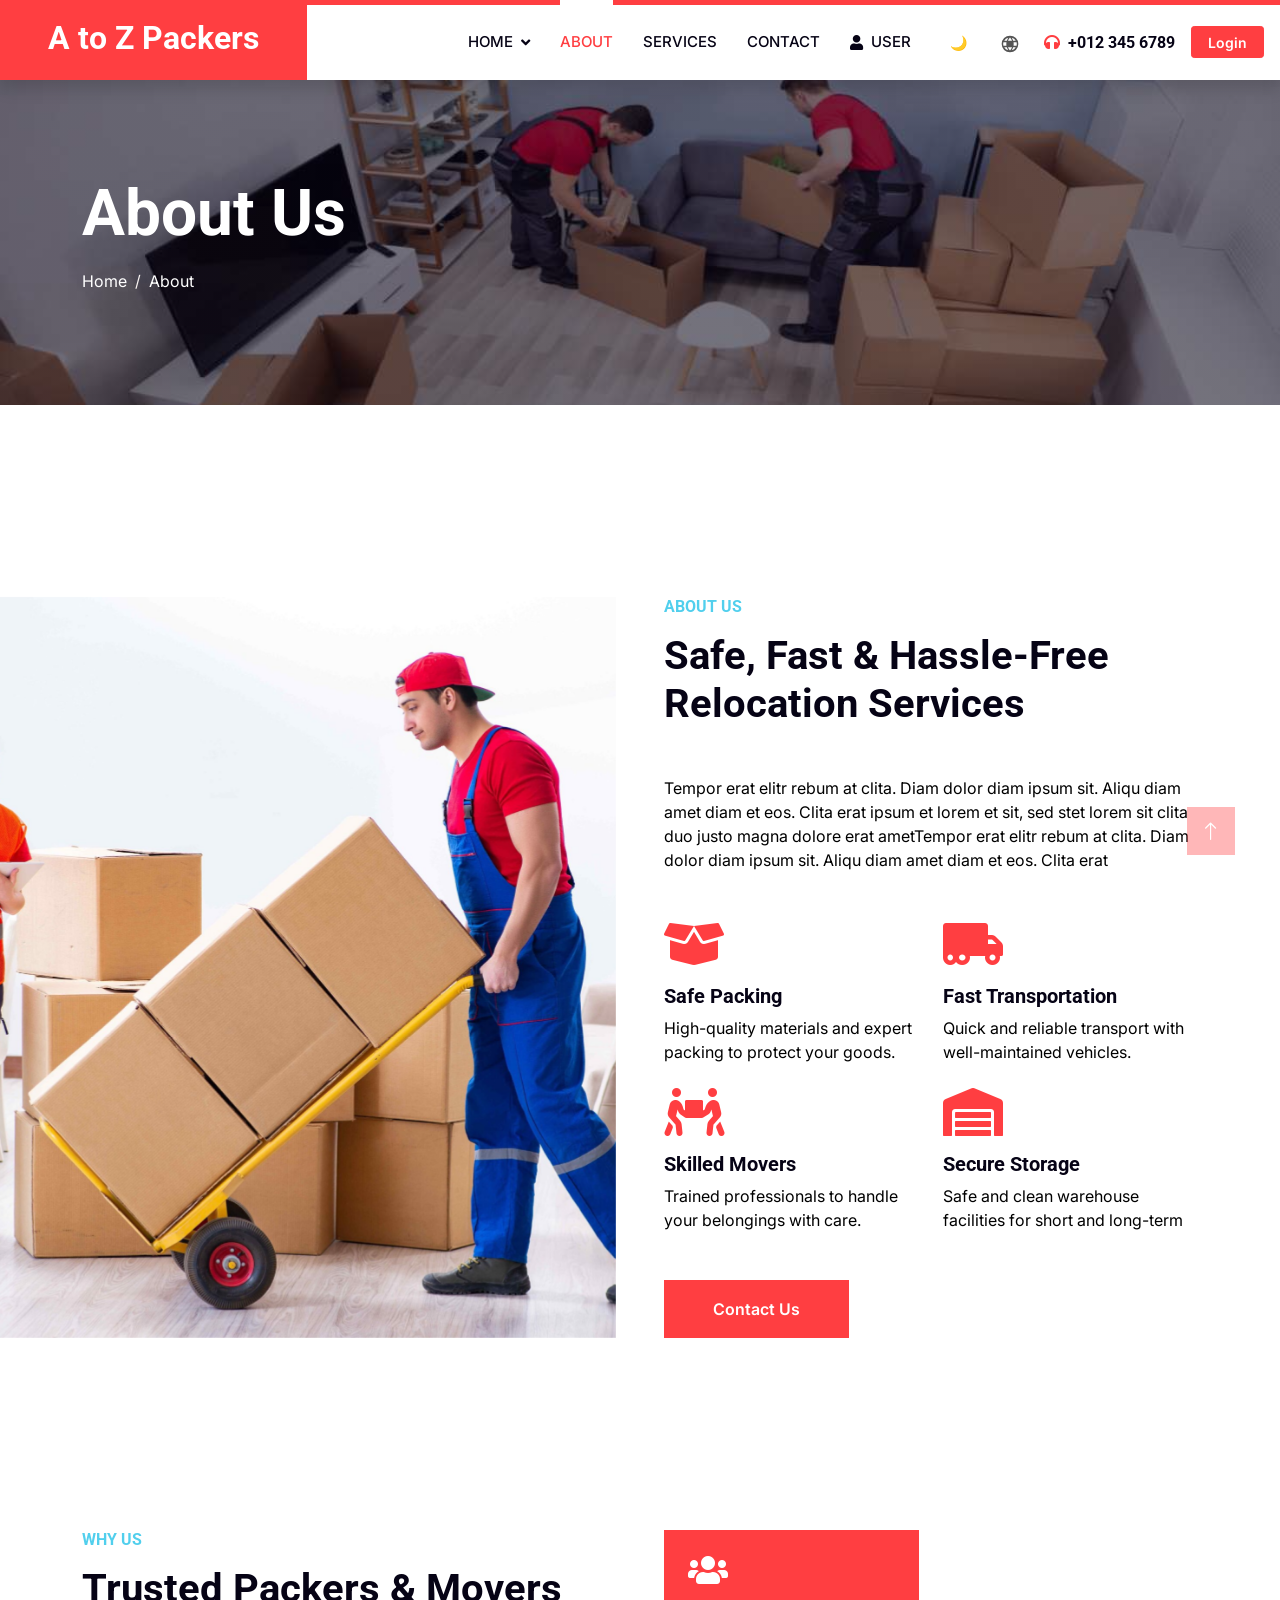
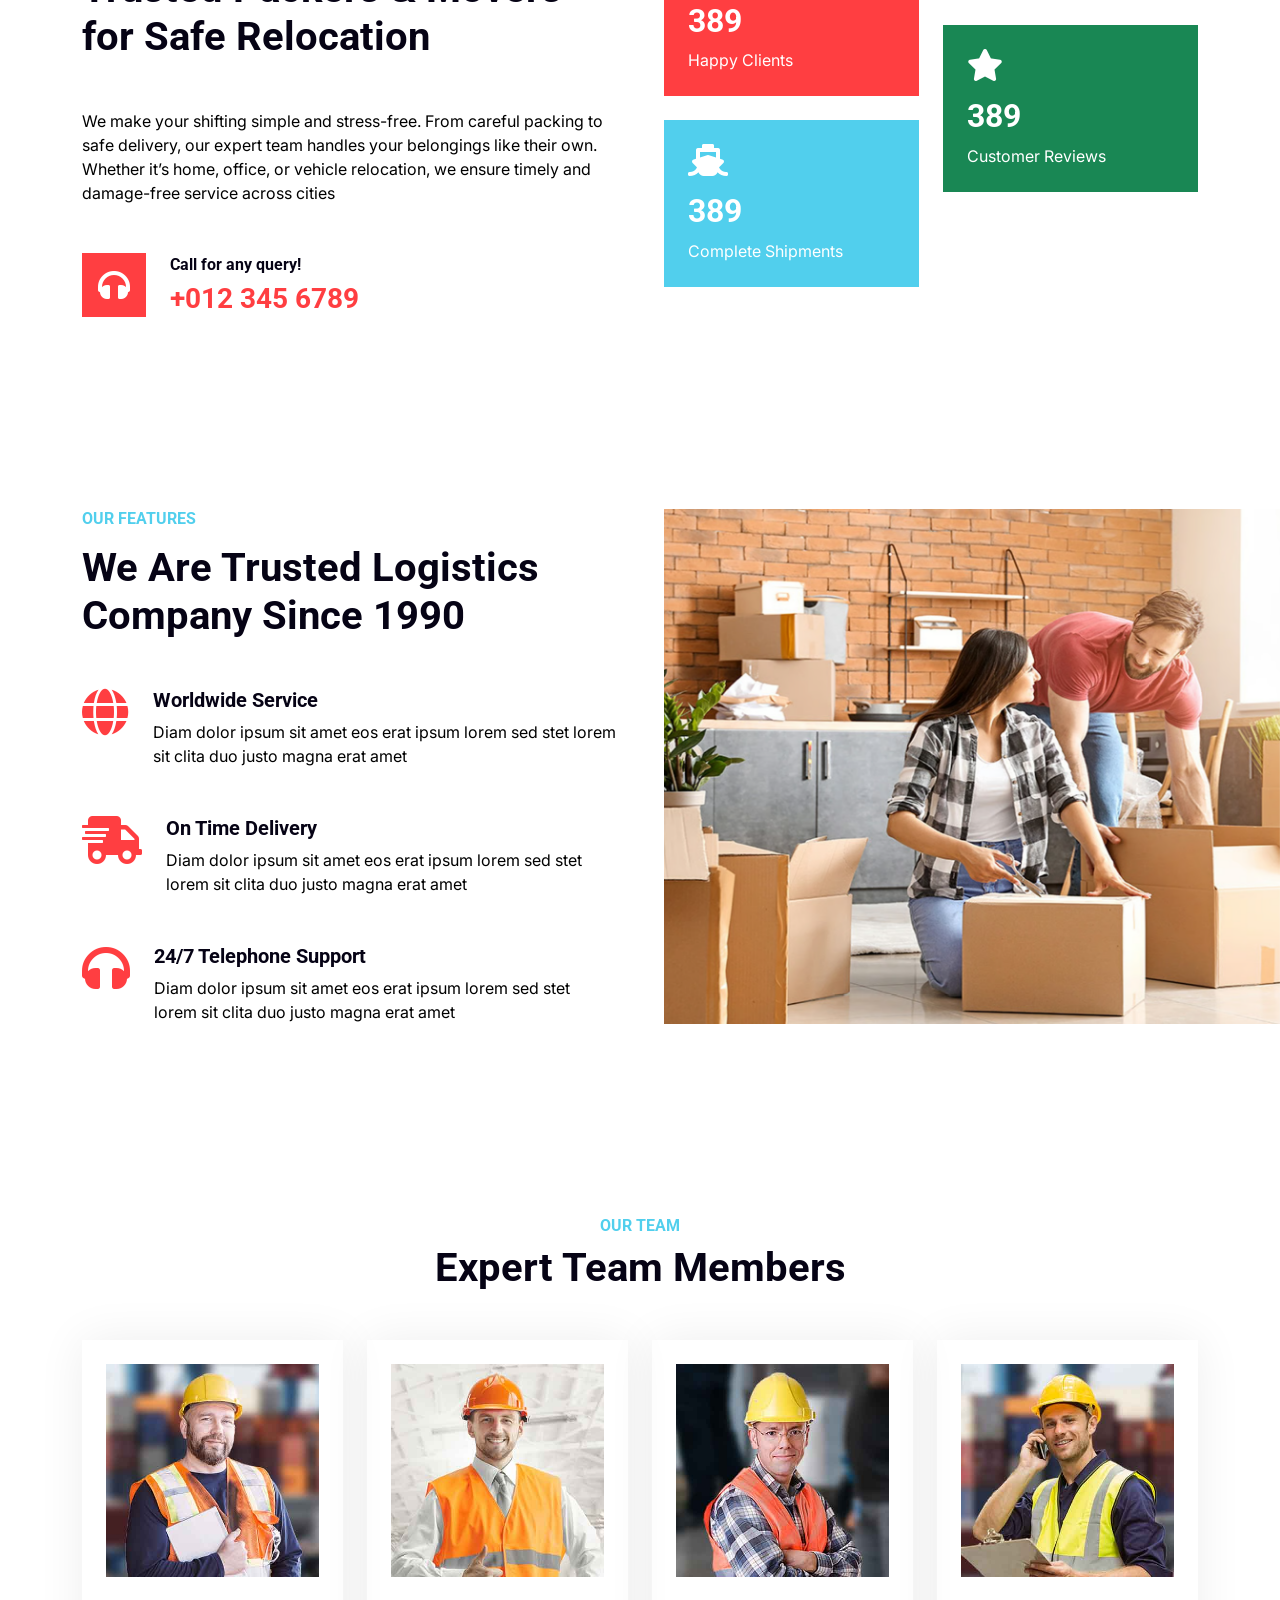
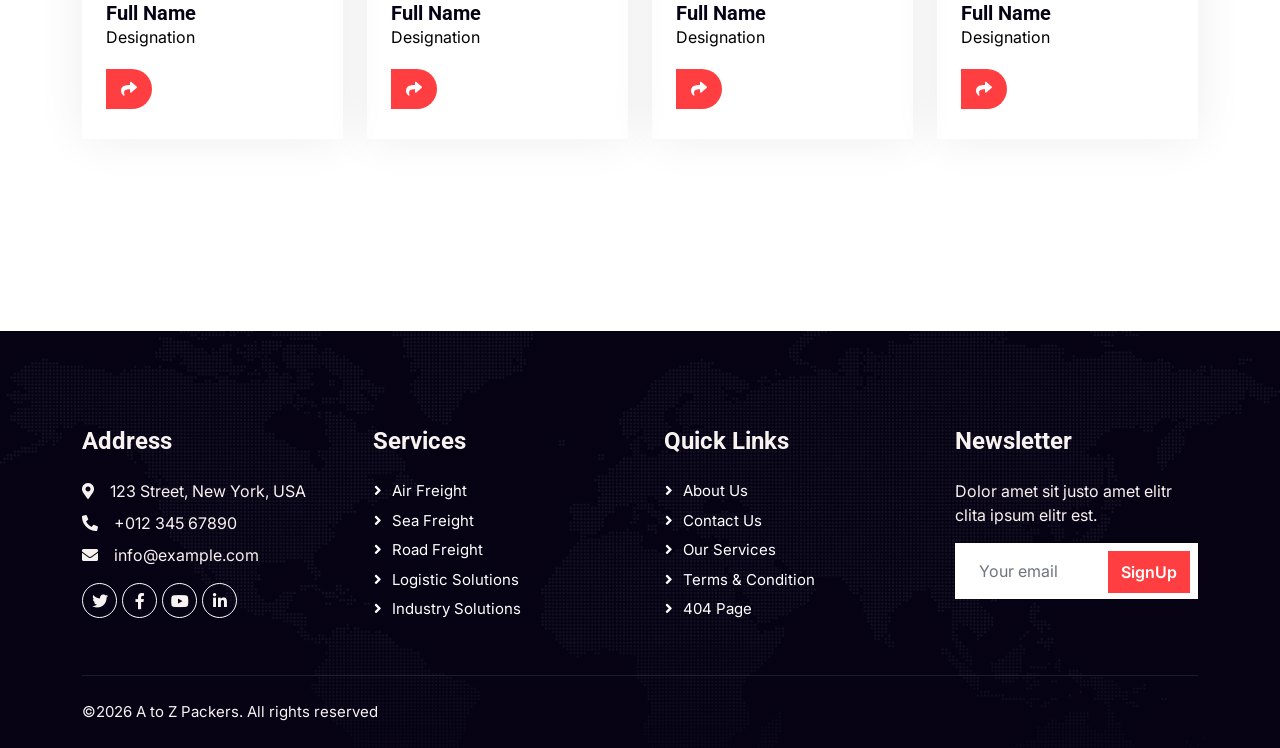
==== about.html @ ac82c80d "first commit" ====
<!DOCTYPE html>
<html lang="en">

<head>
    <meta charset="utf-8">
    <title>Moving Company</title>
    <meta content="width=device-width, initial-scale=1.0" name="viewport">
    <meta content="" name="keywords">
    <meta content="" name="description">

    <!-- Favicon -->
    <link href="img/favv.png" rel="icon">

    <!-- Google Web Fonts -->
    <link rel="preconnect" href="https://fonts.googleapis.com">
    <link rel="preconnect" href="https://fonts.gstatic.com" crossorigin>
    <link href="https://fonts.googleapis.com/css2?family=Inter:wght@400;600&family=Roboto:wght@500;700&display=swap" rel="stylesheet">

    <!-- Icon Font Stylesheet -->
    <link href="https://cdnjs.cloudflare.com/ajax/libs/font-awesome/5.10.0/css/all.min.css" rel="stylesheet">
    <link href="https://cdn.jsdelivr.net/npm/bootstrap-icons@1.4.1/font/bootstrap-icons.css" rel="stylesheet">

    <!-- Libraries Stylesheet -->
    <link href="lib/animate/animate.min.css" rel="stylesheet">
    <link href="lib/owlcarousel/assets/owl.carousel.min.css" rel="stylesheet">

    <!-- Customized Bootstrap Stylesheet -->
    <link href="css/bootstrap.min.css" rel="stylesheet">

    <!-- Template Stylesheet -->
    <link href="css/style.css" rel="stylesheet">
</head>

<body>
   


    <!-- Navbar Start -->
    <nav class="navbar navbar-expand-lg bg-white navbar-light shadow border-top border-5 border-primary sticky-top p-0">
        <a href="index.html" class="navbar-brand bg-primary d-flex align-items-center px-4 px-lg-5">
            <h2 class="mb-2 text-white">A to Z Packers</h2>
        </a>
        <button type="button" class="navbar-toggler me-4" data-bs-toggle="collapse" data-bs-target="#navbarCollapse">
            <span class="navbar-toggler-icon"></span>
        </button>
        <div class="collapse navbar-collapse" id="navbarCollapse">
            <div class="navbar-nav ms-auto p-4 p-lg-0">
                  <div class="nav-item dropdown">
                    <a href="#" class="nav-link dropdown-toggle " data-bs-toggle="dropdown">Home</a>
                    <div class="dropdown-menu fade-up m-0">
                        <a href="index.html" class="dropdown-item">Home 1</a>
                        <a href="index2.html" class="dropdown-item">Home 2</a>
                 
                    </div>
                </div>
              
                <a href="about.html" class="nav-item nav-link active">About</a>
                <a href="service.html" class="nav-item nav-link">Services</a>
                
                <a href="contact.html" class="nav-item nav-link">Contact</a>
                 <a href="dashboard.html" class="nav-item nav-link d-flex align-items-center gap-2">
  <i class="fa fa-user"></i>
  User
</a>
            </div>
            <div class="d-flex align-items-center gap-3 pe-3">
  <button class="themeToggle btn btn-sm">🌙</button>

  <button class="rtlToggle btn btn-sm bg-transparent border-0">
    <svg xmlns="http://www.w3.org/2000/svg" width="20" height="20" fill="currentColor" viewBox="0 0 24 24">
      <path d="M12 2a10 10 0 100 20 10 10 0 000-20zm6.93 6h-3.17a15.4 15.4 0 00-1.6-3.56A8.03 8.03 0 0118.93 8zM12 4.07A13.5 13.5 0 0114.44 8H9.56A13.5 13.5 0 0112 4.07zM5.07 8A8.03 8.03 0 019.84 4.44 15.4 15.4 0 008.24 8H5.07zM4.07 10h3.64a17.2 17.2 0 000 4H4.07a7.96 7.96 0 010-4zm1 6h3.17a15.4 15.4 0 001.6 3.56A8.03 8.03 0 015.07 16zM12 19.93A13.5 13.5 0 019.56 16h4.88A13.5 13.5 0 0112 19.93zM18.93 16a8.03 8.03 0 01-4.77 3.56A15.4 15.4 0 0015.76 16h3.17zM19.93 14h-3.64a17.2 17.2 0 000-4h3.64a7.96 7.96 0 010 4z"/>
    </svg>
  </button>

  <h6 class="m-0 d-none d-lg-flex align-items-center">
    <i class="fa fa-headphones text-primary me-2"></i>+012 345 6789
  </h6>

  <a href="login.html" class="btn btn-primary btn-sm px-3 d-flex align-items-center justify-content-center" style="height: 32px;">
  Login
</a>

</div>
        </div>
    </nav>
    <!-- Navbar End -->


    <!-- Page Header Start -->
    <div class="container-fluid page-header py-5" style="margin-bottom: 6rem;">
        <div class="container py-5">
            <h1 class="display-3 text-white mb-3 animated slideInDown">About Us</h1>
            <nav aria-label="breadcrumb animated slideInDown">
                <ol class="breadcrumb">
                    <li class="breadcrumb-item"><a class="text-white" href="#">Home</a></li>
                 
                    <li class="breadcrumb-item text-white active" aria-current="page">About</li>
                </ol>
            </nav>
        </div>
    </div>
    <!-- Page Header End -->


    <!-- About Start -->
    <div class="container-fluid overflow-hidden py-5 px-lg-0">
        <div class="container about py-5 px-lg-0">
            <div class="row g-5 mx-lg-0">
                <div class="col-lg-6 ps-lg-0 wow fadeInLeft" data-wow-delay="0.1s" style="min-height: 400px;">
                    <div class="position-relative h-100">
                        <img class="position-absolute img-fluid w-100 h-100" src="img/packers-and-movers.jpg" style="object-fit: cover;" alt="">
                    </div>
                </div>
                <div class="col-lg-6 about-text wow fadeInUp" data-wow-delay="0.3s">
                    <h6 class="text-secondary text-uppercase mb-3">About Us</h6>
                    <h1 class="mb-5">Safe, Fast & Hassle-Free Relocation Services</h1>
                    <p class="mb-5">Tempor erat elitr rebum at clita. Diam dolor diam ipsum sit. Aliqu diam amet diam et eos. Clita erat ipsum et lorem et sit, sed stet lorem sit clita duo justo magna dolore erat ametTempor erat elitr rebum at clita. Diam dolor diam ipsum sit. Aliqu diam amet diam et eos. Clita erat </p>
              
                  <div class="row g-4 mb-5">
  <div class="col-sm-6 wow fadeIn" data-wow-delay="0.5s">
    <i class="fa fa-box-open fa-3x text-primary mb-3"></i>
    <h5>Safe Packing</h5>
    <p class="m-0">High-quality materials and expert packing to protect your goods.</p>
  </div>

  <div class="col-sm-6 wow fadeIn" data-wow-delay="0.7s">
    <i class="fa fa-truck-moving fa-3x text-primary mb-3"></i>
    <h5>Fast Transportation</h5>
    <p class="m-0">Quick and reliable transport with well-maintained vehicles.</p>
  </div>

  <div class="col-sm-6 wow fadeIn" data-wow-delay="0.9s">
    <i class="fa fa-people-carry fa-3x text-primary mb-3"></i>
    <h5>Skilled Movers</h5>
    <p class="m-0">Trained professionals to handle your belongings with care.</p>
  </div>

  <div class="col-sm-6 wow fadeIn" data-wow-delay="1.1s">
    <i class="fa fa-warehouse fa-3x text-primary mb-3"></i>
    <h5>Secure Storage</h5>
    <p class="m-0">Safe and clean warehouse facilities for short and long-term</p>
  </div>
</div>

                    <a href="" class="btn btn-primary py-3 px-5">Contact Us</a>
                </div>
            </div>
        </div>
    </div>
    <!-- About End -->


    <!-- Fact Start -->
    <div class="container-xxl py-5">
        <div class="container py-5">
            <div class="row g-5">
                <div class="col-lg-6 wow fadeInUp" data-wow-delay="0.1s">
                    <h6 class="text-secondary text-uppercase mb-3">Why Us</h6>
                    <h1 class="mb-5"> Trusted Packers & Movers for Safe Relocation</h1>
                    <p class="mb-5">We make your shifting simple and stress-free. From careful packing to safe delivery,
      our expert team handles your belongings like their own. Whether it’s home, office,
      or vehicle relocation, we ensure timely and damage-free service across cities</p>
                    <div class="d-flex align-items-center">
                        <i class="fa fa-headphones fa-2x flex-shrink-0 bg-primary p-3 text-white"></i>
                        <div class="ps-4">
                            <h6>Call for any query!</h6>
                            <h3 class="text-primary m-0">+012 345 6789</h3>
                        </div>
                    </div>
                </div>
                <div class="col-lg-6">
                    <div class="row g-4 align-items-center">
                        <div class="col-sm-6">
                            <div class="bg-primary p-4 mb-4 wow fadeIn" data-wow-delay="0.3s">
                                <i class="fa fa-users fa-2x text-white mb-3"></i>
                                <h2 class="text-white mb-2" data-toggle="counter-up">1234</h2>
                                <p class="text-white mb-0">Happy Clients</p>
                            </div>
                            <div class="bg-secondary p-4 wow fadeIn" data-wow-delay="0.5s">
                                <i class="fa fa-ship fa-2x text-white mb-3"></i>
                                <h2 class="text-white mb-2" data-toggle="counter-up">1234</h2>
                                <p class="text-white mb-0">Complete Shipments</p>
                            </div>
                        </div>
                        <div class="col-sm-6">
                            <div class="bg-success p-4 wow fadeIn" data-wow-delay="0.7s">
                                <i class="fa fa-star fa-2x text-white mb-3"></i>
                                <h2 class="text-white mb-2" data-toggle="counter-up">1234</h2>
                                <p class="text-white mb-0">Customer Reviews</p>
                            </div>
                        </div>
                    </div>
                </div>
            </div>
        </div>
    </div>
    <!-- Fact End -->


    <!-- Feature Start -->
    <div class="container-fluid overflow-hidden py-5 px-lg-0">
        <div class="container feature py-5 px-lg-0">
            <div class="row g-5 mx-lg-0">
                <div class="col-lg-6 feature-text wow fadeInUp" data-wow-delay="0.1s">
                    <h6 class="text-secondary text-uppercase mb-3">Our Features</h6>
                    <h1 class="mb-5">We Are Trusted Logistics Company Since 1990</h1>
                    <div class="d-flex mb-5 wow fadeInUp" data-wow-delay="0.3s">
                        <i class="fa fa-globe text-primary fa-3x flex-shrink-0"></i>
                        <div class="ms-4">
                            <h5>Worldwide Service</h5>
                            <p class="mb-0">Diam dolor ipsum sit amet eos erat ipsum lorem sed stet lorem sit clita duo justo magna erat amet</p>
                        </div>
                    </div>
                    <div class="d-flex mb-5 wow fadeIn" data-wow-delay="0.5s">
                        <i class="fa fa-shipping-fast text-primary fa-3x flex-shrink-0"></i>
                        <div class="ms-4">
                            <h5>On Time Delivery</h5>
                            <p class="mb-0">Diam dolor ipsum sit amet eos erat ipsum lorem sed stet lorem sit clita duo justo magna erat amet</p>
                        </div>
                    </div>
                    <div class="d-flex mb-0 wow fadeInUp" data-wow-delay="0.7s">
                        <i class="fa fa-headphones text-primary fa-3x flex-shrink-0"></i>
                        <div class="ms-4">
                            <h5>24/7 Telephone Support</h5>
                            <p class="mb-0">Diam dolor ipsum sit amet eos erat ipsum lorem sed stet lorem sit clita duo justo magna erat amet</p>
                        </div>
                    </div>
                </div>
                <div class="col-lg-6 pe-lg-0 wow fadeInRight" data-wow-delay="0.1s" style="min-height: 400px;">
                    <div class="position-relative h-100">
                        <img class="position-absolute img-fluid w-100 h-100" src="img/shubhi-relocation-packers-and-movers-lucknow-12-mk3yxnKp6vFkx94r.avif" style="object-fit: cover;" alt="">
                    </div>
                </div>
            </div>
        </div>
    </div>
    <!-- Feature End -->


    <!-- Team Start -->
    <div class="container-xxl py-5">
        <div class="container py-5">
            <div class="text-center wow fadeInUp" data-wow-delay="0.1s">
                <h6 class="text-secondary text-uppercase">Our Team</h6>
                <h1 class="mb-5">Expert Team Members</h1>
            </div>
            <div class="row g-4">
                <div class="col-lg-3 col-md-6 wow fadeInUp" data-wow-delay="0.3s">
                    <div class="team-item p-4">
                        <div class="overflow-hidden mb-4">
                            <img class="img-fluid" src="img/team-1.jpg" alt="">
                        </div>
                        <h5 class="mb-0">Full Name</h5>
                        <p>Designation</p>
                        <div class="btn-slide mt-1">
                            <i class="fa fa-share"></i>
                            <span>
                                <a href=""><i class="fab fa-facebook-f"></i></a>
                                <a href=""><i class="fab fa-twitter"></i></a>
                                <a href=""><i class="fab fa-instagram"></i></a>
                            </span>
                        </div>
                    </div>
                </div>
                <div class="col-lg-3 col-md-6 wow fadeInUp" data-wow-delay="0.5s">
                    <div class="team-item p-4">
                        <div class="overflow-hidden mb-4">
                            <img class="img-fluid" src="img/team-2.jpg" alt="">
                        </div>
                        <h5 class="mb-0">Full Name</h5>
                        <p>Designation</p>
                        <div class="btn-slide mt-1">
                            <i class="fa fa-share"></i>
                            <span>
                                <a href=""><i class="fab fa-facebook-f"></i></a>
                                <a href=""><i class="fab fa-twitter"></i></a>
                                <a href=""><i class="fab fa-instagram"></i></a>
                            </span>
                        </div>
                    </div>
                </div>
                <div class="col-lg-3 col-md-6 wow fadeInUp" data-wow-delay="0.7s">
                    <div class="team-item p-4">
                        <div class="overflow-hidden mb-4">
                            <img class="img-fluid" src="img/team-3.jpg" alt="">
                        </div>
                        <h5 class="mb-0">Full Name</h5>
                        <p>Designation</p>
                        <div class="btn-slide mt-1">
                            <i class="fa fa-share"></i>
                            <span>
                                <a href=""><i class="fab fa-facebook-f"></i></a>
                                <a href=""><i class="fab fa-twitter"></i></a>
                                <a href=""><i class="fab fa-instagram"></i></a>
                            </span>
                        </div>
                    </div>
                </div>
                <div class="col-lg-3 col-md-6 wow fadeInUp" data-wow-delay="0.9s">
                    <div class="team-item p-4">
                        <div class="overflow-hidden mb-4">
                            <img class="img-fluid" src="img/team-4.jpg" alt="">
                        </div>
                        <h5 class="mb-0">Full Name</h5>
                        <p>Designation</p>
                        <div class="btn-slide mt-1">
                            <i class="fa fa-share"></i>
                            <span>
                                <a href=""><i class="fab fa-facebook-f"></i></a>
                                <a href=""><i class="fab fa-twitter"></i></a>
                                <a href=""><i class="fab fa-instagram"></i></a>
                            </span>
                        </div>
                    </div>
                </div>
            </div>
        </div>
    </div>
    <!-- Team End -->
        

    <!-- Footer Start -->
    <div class="container-fluid bg-dark text-light footer pt-5 wow fadeIn" data-wow-delay="0.1s" style="margin-top: 6rem;">
        <div class="container py-5">
            <div class="row g-5">
                <div class="col-lg-3 col-md-6">
                    <h4 class="text-light mb-4">Address</h4>
                    <p class="mb-2"><i class="fa fa-map-marker-alt me-3"></i>123 Street, New York, USA</p>
                    <p class="mb-2"><i class="fa fa-phone-alt me-3"></i>+012 345 67890</p>
                    <p class="mb-2"><i class="fa fa-envelope me-3"></i>info@example.com</p>
                    <div class="d-flex pt-2">
                        <a class="btn btn-outline-light btn-social" href=""><i class="fab fa-twitter"></i></a>
                        <a class="btn btn-outline-light btn-social" href=""><i class="fab fa-facebook-f"></i></a>
                        <a class="btn btn-outline-light btn-social" href=""><i class="fab fa-youtube"></i></a>
                        <a class="btn btn-outline-light btn-social" href=""><i class="fab fa-linkedin-in"></i></a>
                    </div>
                </div>
                <div class="col-lg-3 col-md-6">
                    <h4 class="text-light mb-4">Services</h4>
                    <a class="btn btn-link" href="">Air Freight</a>
                    <a class="btn btn-link" href="">Sea Freight</a>
                    <a class="btn btn-link" href="">Road Freight</a>
                    <a class="btn btn-link" href="">Logistic Solutions</a>
                    <a class="btn btn-link" href="">Industry solutions</a>
                </div>
                <div class="col-lg-3 col-md-6">
                    <h4 class="text-light mb-4">Quick Links</h4>
                    <a class="btn btn-link" href="">About Us</a>
                    <a class="btn btn-link" href="">Contact Us</a>
                    <a class="btn btn-link" href="">Our Services</a>
                    <a class="btn btn-link" href="">Terms & Condition</a>
                    <a class="btn btn-link" href="./404.html">404 Page</a>
                </div>
                <div class="col-lg-3 col-md-6">
                    <h4 class="text-light mb-4">Newsletter</h4>
                    <p>Dolor amet sit justo amet elitr clita ipsum elitr est.</p>
                    <div class="position-relative mx-auto" style="max-width: 400px;">
                        <input class="form-control border-0 w-100 py-3 ps-4 pe-5" type="text" placeholder="Your email">
                        <button type="button" class="btn btn-primary py-2 position-absolute top-0 end-0 mt-2 me-2">SignUp</button>
                    </div>
                </div>
            </div>
        </div>
        <div class="container">
            <div class="copyright">
                <div class="row">
                    <div class="col-md-6 text-center text-md-start mb-3 mb-md-0">
                         &copy;<script>document.write(new Date().getFullYear());</script> A to Z Packers. All rights reserved 
                    </div>
                   
                </div>
            </div>
        </div>
    </div>
    <!-- Footer End -->


    <!-- Back to Top -->
    <a href="#" class="btn btn-lg btn-primary btn-lg-square rounded-0 back-to-top"><i class="bi bi-arrow-up"></i></a>


    <!-- JavaScript Libraries -->
    <script src="https://code.jquery.com/jquery-3.4.1.min.js"></script>
    <script src="https://cdn.jsdelivr.net/npm/bootstrap@5.0.0/dist/js/bootstrap.bundle.min.js"></script>
    <script src="lib/wow/wow.min.js"></script>
    <script src="lib/easing/easing.min.js"></script>
    <script src="lib/waypoints/waypoints.min.js"></script>
    <script src="lib/counterup/counterup.min.js"></script>
    <script src="lib/owlcarousel/owl.carousel.min.js"></script>
    <script src="js/themertl.js"></script> 
    <!-- Template Javascript -->
    <script src="js/main.js"></script>
</body>

</html>
---- css/style.css ----
/********** Template CSS **********/
:root {
    --primary: #FF3E41;
    --secondary: #51CFED;
    --light: #F8F2F0;
    --dark: #060315;
}

.fw-medium {
    font-weight: 600 !important;
}

.back-to-top {
    position: fixed;
    display: none;
    right: 45px;
    bottom: 45px;
    z-index: 99;
}


/*** Spinner ***/
#spinner {
    opacity: 0;
    visibility: hidden;
    transition: opacity .5s ease-out, visibility 0s linear .5s;
    z-index: 99999;
}

#spinner.show {
    transition: opacity .5s ease-out, visibility 0s linear 0s;
    visibility: visible;
    opacity: 1;
}


/*** Button ***/
.btn {
    font-weight: 600;
    transition: .5s;
}

.btn.btn-primary,
.btn.btn-secondary {
    color: #FFFFFF;
}

.btn-square {
    width: 38px;
    height: 38px;
}

.btn-sm-square {
    width: 32px;
    height: 32px;
}

.btn-lg-square {
    width: 48px;
    height: 48px;
}

.btn-square,
.btn-sm-square,
.btn-lg-square {
    padding: 0;
    display: flex;
    align-items: center;
    justify-content: center;
    font-weight: normal;
}

/*** Navbar ***/
.navbar .dropdown-toggle::after {
    border: none;
    content: "\f107";
    font-family: "Font Awesome 5 Free";
    font-weight: 900;
    vertical-align: middle;
    margin-left: 8px;
}

.navbar-light .navbar-nav .nav-link {
    position: relative;
    margin-right: 30px;
    padding: 25px 0;
    color: #FFFFFF;
    font-size: 15px;
    text-transform: uppercase;
    outline: none;
}

.navbar-light .navbar-nav .nav-link:hover,
.navbar-light .navbar-nav .nav-link.active {
    color: var(--primary);
}

@media (max-width: 991.98px) {
    .navbar-light .navbar-nav .nav-link  {
        margin-right: 0;
        padding: 10px 0;
    }

    .navbar-light .navbar-nav {
        border-top: 1px solid #EEEEEE;
    }
}

.navbar-light .navbar-brand,
.navbar-light a.btn {
    height: 75px;
}

.navbar-light .navbar-nav .nav-link {
    color: var(--dark);
    font-weight: 500;
}

.navbar-light.sticky-top {
    top: -100px;
    transition: .5s;
}

@media (min-width: 992px) {
    .navbar-light .navbar-nav .nav-link::before {
        position: absolute;
        content: "";
        width: 0;
        height: 5px;
        top: -6px;
        left: 50%;
        background: #FFFFFF;
        transition: .5s;
    }

    .navbar-light .navbar-nav .nav-link:hover::before,
    .navbar-light .navbar-nav .nav-link.active::before {
        width: 100%;
        left: 0;
    }

    .navbar-light .navbar-nav .nav-link.nav-contact::before {
        display: none;
    }

    .navbar .nav-item .dropdown-menu {
        display: block;
        border: none;
        margin-top: 0;
        top: 150%;
        opacity: 0;
        visibility: hidden;
        transition: .5s;
    }

    .navbar .nav-item:hover .dropdown-menu {
        top: 100%;
        visibility: visible;
        transition: .5s;
        opacity: 1;
    }
}


/*** Header ***/
@media (max-width: 768px) {
    .header-carousel .owl-carousel-item {
        position: relative;
        min-height: 500px;
    }
    
    .header-carousel .owl-carousel-item img {
        position: absolute;
        width: 100%;
        height: 100%;
        object-fit: cover;
    }

    .header-carousel .owl-carousel-item h5,
    .header-carousel .owl-carousel-item p {
        font-size: 14px !important;
        font-weight: 400 !important;
    }

    .header-carousel .owl-carousel-item h1 {
        font-size: 30px;
        font-weight: 600;
    }
}

.header-carousel .owl-nav {
    position: absolute;
    top: 50%;
    right: 8%;
    transform: translateY(-50%);
    display: flex;
    flex-direction: column;
}

.header-carousel .owl-nav .owl-prev,
.header-carousel .owl-nav .owl-next {
    margin: 7px 0;
    width: 45px;
    height: 45px;
    display: flex;
    align-items: center;
    justify-content: center;
    color: #FFFFFF;
    background: transparent;
    border: 1px solid #FFFFFF;
    border-radius: 45px;
    font-size: 22px;
    transition: .5s;
}

.header-carousel .owl-nav .owl-prev:hover,
.header-carousel .owl-nav .owl-next:hover {
    background: var(--primary);
    border-color: var(--primary);
}

.page-header {
    background: linear-gradient(rgba(6, 3, 21, .55), rgba(6, 3, 21, .55)), url(../img/aboutbanner.jpg) center center no-repeat;
    background-size: cover;
}

.breadcrumb-item + .breadcrumb-item::before {
    color: var(--light);
}


/*** About ***/
@media (min-width: 992px) {
    .container.about {
        max-width: 100% !important;
    }

    .about-text  {
        padding-right: calc(((100% - 960px) / 2) + .75rem);
    }
}

@media (min-width: 1200px) {
    .about-text  {
        padding-right: calc(((100% - 1140px) / 2) + .75rem);
    }
}

@media (min-width: 1400px) {
    .about-text  {
        padding-right: calc(((100% - 1320px) / 2) + .75rem);
    }
}
.service-item .overflow-hidden {
  height: 220px;        /* set any height you want */
}

.service-item .overflow-hidden img {
  width: 100%;
  height: 100%;
  object-fit: cover;   /* crops nicely without stretch */
  display: block;
}


/*** Feature ***/
@media (min-width: 992px) {
    .container.feature {
        max-width: 100% !important;
    }

    .feature-text  {
        padding-left: calc(((100% - 960px) / 2) + .75rem);
    }
}

@media (min-width: 1200px) {
    .feature-text  {
        padding-left: calc(((100% - 1140px) / 2) + .75rem);
    }
}

@media (min-width: 1400px) {
    .feature-text  {
        padding-left: calc(((100% - 1320px) / 2) + .75rem);
    }
}


/*** Service, Price & Team ***/
.service-item,
.price-item,
.team-item {
    box-shadow: 0 0 45px rgba(0, 0, 0, .07);
}

.service-item img,
.team-item img {
    transition: .5s;
}

.service-item:hover img,
.team-item:hover img {
    transform: scale(1.1);
}

.service-item a.btn-slide,
.price-item a.btn-slide,
.team-item div.btn-slide {
    position: relative;
    display: inline-block;
    overflow: hidden;
    font-size: 0;
}

.service-item a.btn-slide i,
.service-item a.btn-slide span,
.price-item a.btn-slide i,
.price-item a.btn-slide span,
.team-item div.btn-slide i,
.team-item div.btn-slide span {
    position: relative;
    height: 40px;
    padding: 0 15px;
    display: inline-flex;
    align-items: center;
    font-size: 16px;
    color: #FFFFFF;
    background: var(--primary);
    border-radius: 0 35px 35px 0;
    transition: .5s;
    z-index: 2;
}

.team-item div.btn-slide span a i {
    padding: 0 10px;
}

.team-item div.btn-slide span a:hover i {
    background: var(--secondary);
}

.service-item a.btn-slide span,
.price-item a.btn-slide span,
.team-item div.btn-slide span {
    padding-left: 0;
    left: -100%;
    z-index: 1;
}

.service-item:hover a.btn-slide i,
.price-item:hover a.btn-slide i,
.team-item:hover div.btn-slide i {
    border-radius: 0;
}

.service-item:hover a.btn-slide span,
.price-item:hover a.btn-slide span,
.team-item:hover div.btn-slide span {
    left: 0;
}

.service-item a.btn-slide:hover i,
.service-item a.btn-slide:hover span,
.price-item a.btn-slide:hover i,
.price-item a.btn-slide:hover span {
    background: var(--secondary);
}


/*** Testimonial ***/
.testimonial-carousel .owl-item .testimonial-item {
    position: relative;
    transition: .5s;
}

.testimonial-carousel .owl-item.center .testimonial-item {
    box-shadow: 0 0 45px rgba(0, 0, 0, .08);
    animation: pulse 1s ease-out .5s;
}

.testimonial-carousel .owl-dots {
    display: flex;
    align-items: center;
    justify-content: center;
}

.testimonial-carousel .owl-dot {
    position: relative;
    display: inline-block;
    margin: 0 5px;
    width: 15px;
    height: 15px;
    background: var(--primary);
    border: 5px solid var(--light);
    border-radius: 15px;
    transition: .5s;
}

.testimonial-carousel .owl-dot.active {
    background: var(--light);
    border-color: var(--primary);
}


/*** Contact ***/
@media (min-width: 992px) {
    .container.contact-page {
        max-width: 100% !important;
    }

    .contact-page .contact-form  {
        padding-left: calc(((100% - 960px) / 2) + .75rem);
    }
}

@media (min-width: 1200px) {
    .contact-page .contact-form  {
        padding-left: calc(((100% - 1140px) / 2) + .75rem);
    }
}

@media (min-width: 1400px) {
    .contact-page .contact-form  {
        padding-left: calc(((100% - 1320px) / 2) + .75rem);
    }
}


/*** Footer ***/
.footer {
    background: linear-gradient(rgba(6, 3, 21, .5), rgba(6, 3, 21, .5)), url(../img/map.png) center center no-repeat;
    background-size: cover;
}

.footer .btn.btn-social {
    margin-right: 5px;
    width: 35px;
    height: 35px;
    display: flex;
    align-items: center;
    justify-content: center;
    color: var(--light);
    border: 1px solid #FFFFFF;
    border-radius: 35px;
    transition: .3s;
}

.footer .btn.btn-social:hover {
    color: var(--primary);
}

.footer .btn.btn-link {
    display: block;
    margin-bottom: 5px;
    padding: 0;
    text-align: left;
    color: #FFFFFF;
    font-size: 15px;
    font-weight: normal;
    text-transform: capitalize;
    transition: .3s;
}

.footer .btn.btn-link::before {
    position: relative;
    content: "\f105";
    font-family: "Font Awesome 5 Free";
    font-weight: 900;
    margin-right: 10px;
}

.footer .btn.btn-link:hover {
    letter-spacing: 1px;
    box-shadow: none;
}

.footer .copyright {
    padding: 25px 0;
    font-size: 15px;
    border-top: 1px solid rgba(256, 256, 256, .1);
}

.footer .copyright a {
    color: var(--light);
}
html[data-theme="dark"] {
  --primary: #13182f;
  --secondary:#FF3E41 ;;
  --bg: #0b2440;
  --text: #f4f9f6;
  
  --nav-bg: #0b2440;
}
body {
  background-color: var(--bg);
  color: var(--text);
  transition: background-color 0.3s ease, color 0.3s ease;
}
[data-theme="dark"] body,
[data-theme="dark"] p,
[data-theme="dark"] h1,
[data-theme="dark"] h2,
[data-theme="dark"] h3,
[data-theme="dark"] h4,
[data-theme="dark"] h5,
[data-theme="dark"] h6,
[data-theme="dark"] span,
[data-theme="dark"] li,
[data-theme="dark"] label,

[data-theme="dark"] small {
  color: var(--text) !important;
}
[data-theme="dark"] .navbar a {
  color: #fff !important;
}
[data-theme="dark"] .navbar nav  {
  background-color: #0b2440;
}
/* Dark theme dropdown background */
[data-theme="dark"] .navbar .dropdown-menu {
  background-color: #13182f;
;
  border: none;
}

/* Dropdown item text color */
[data-theme="dark"] .navbar .dropdown-item {
  color: #ffffff;
}

/* Hover effect */
[data-theme="dark"] .navbar .dropdown-item:hover {
  background-color: #13182f;
  color: #ffffff;
}

[data-theme="dark"] .navbar svg {
  color: #fff !important;
}
[data-theme="dark"] .navbar {
  background-color: #13182f !important;
}
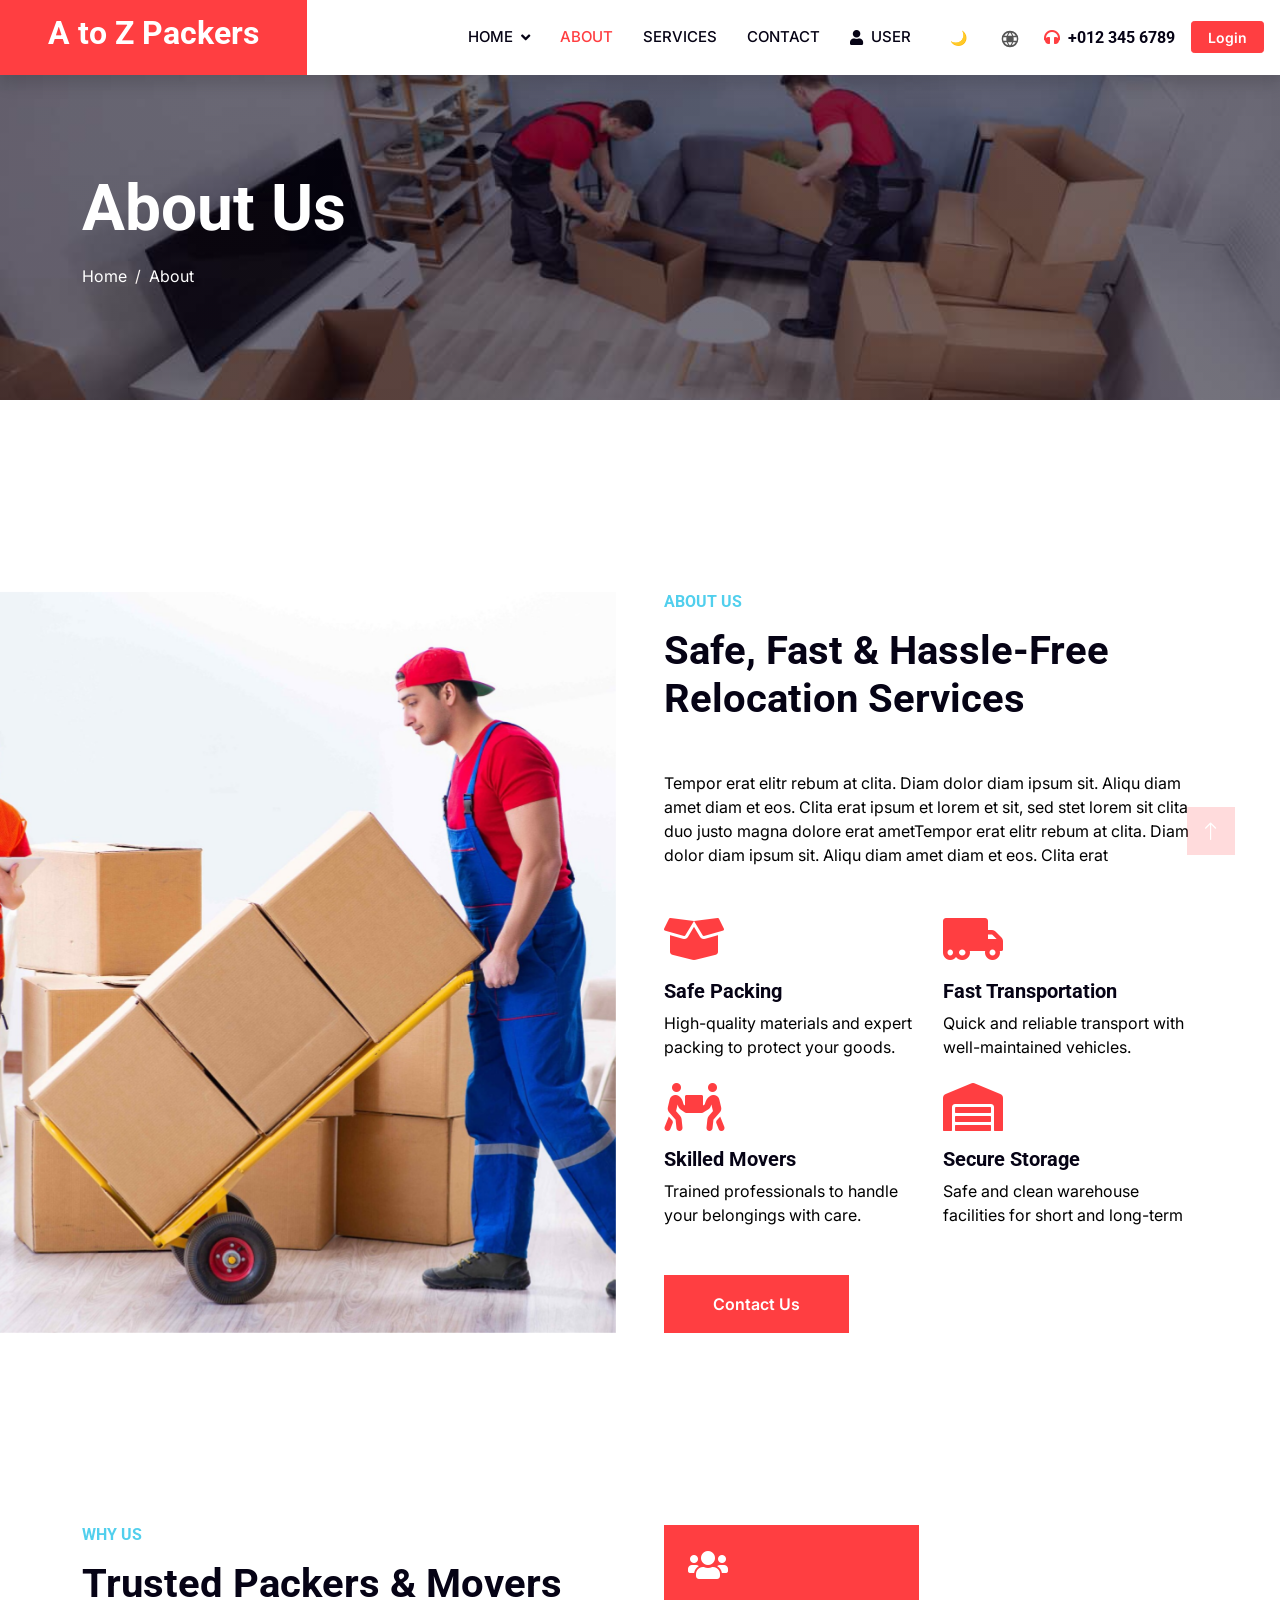
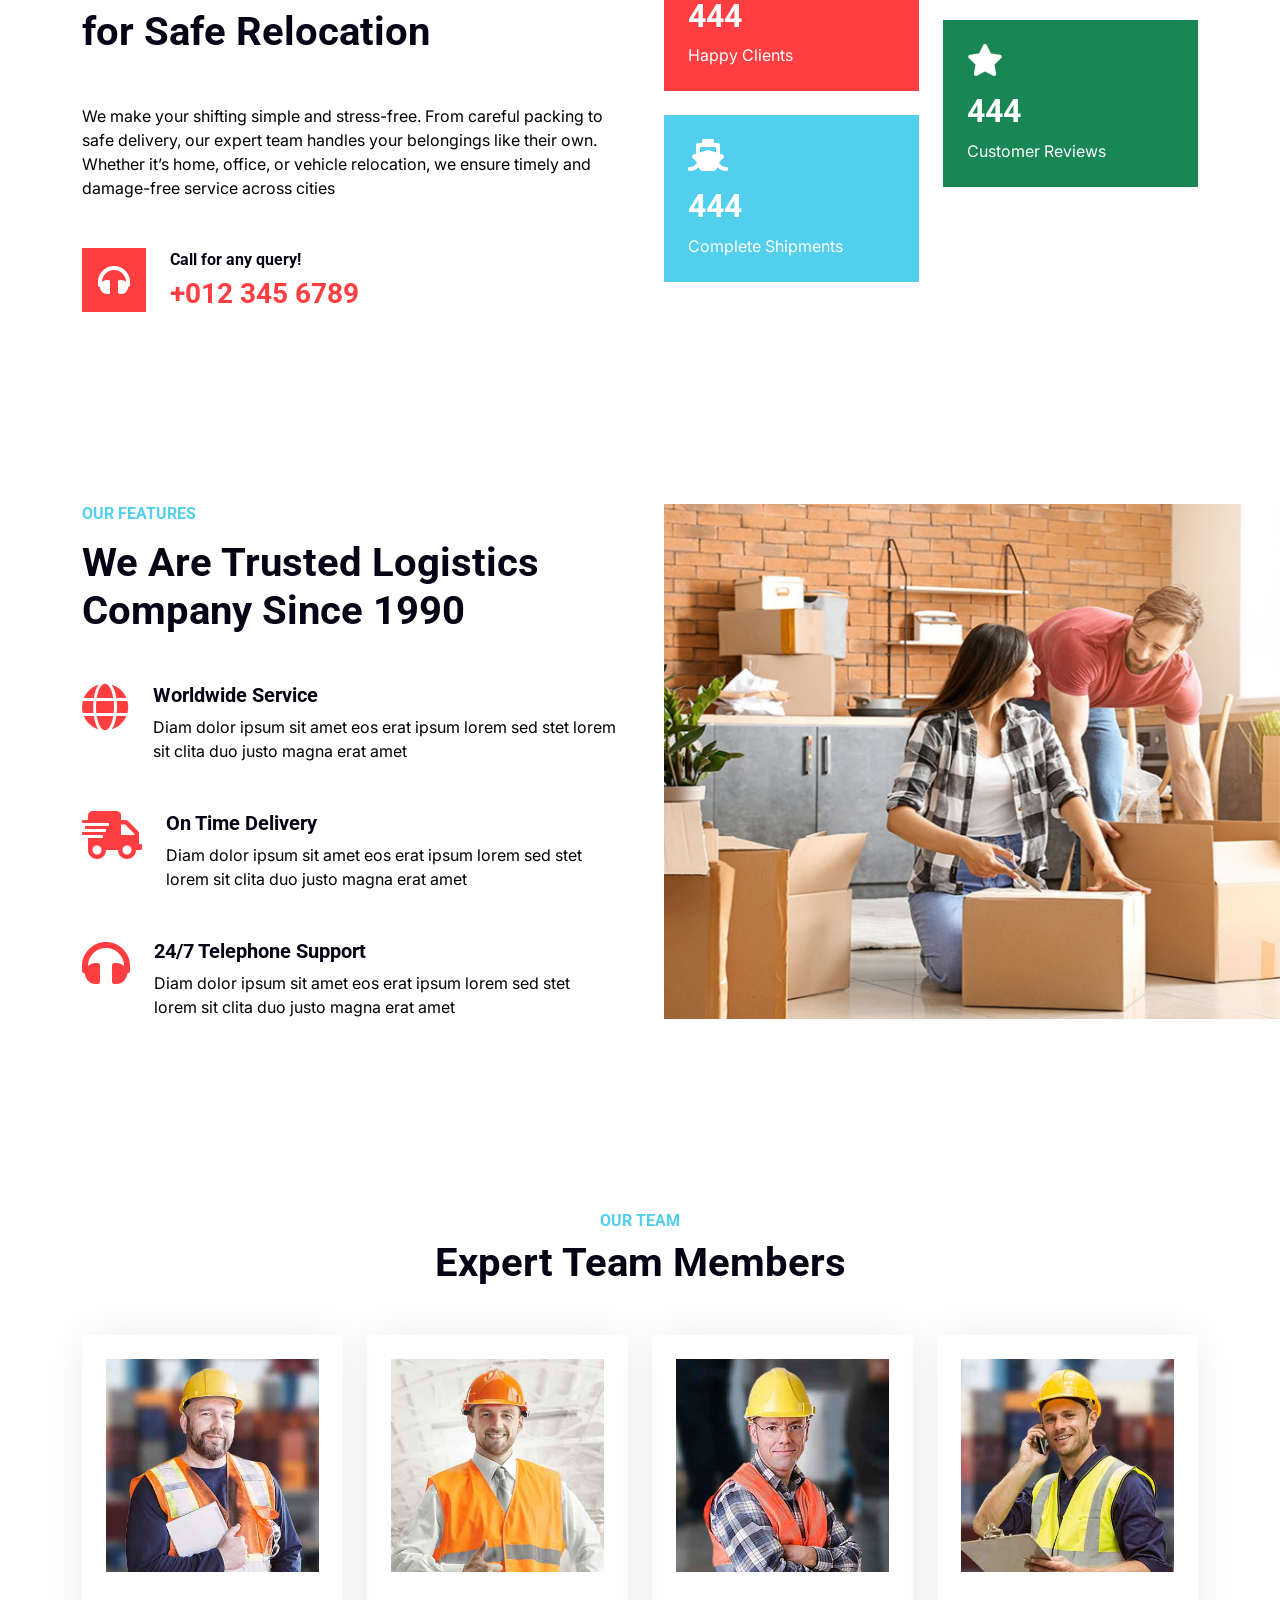
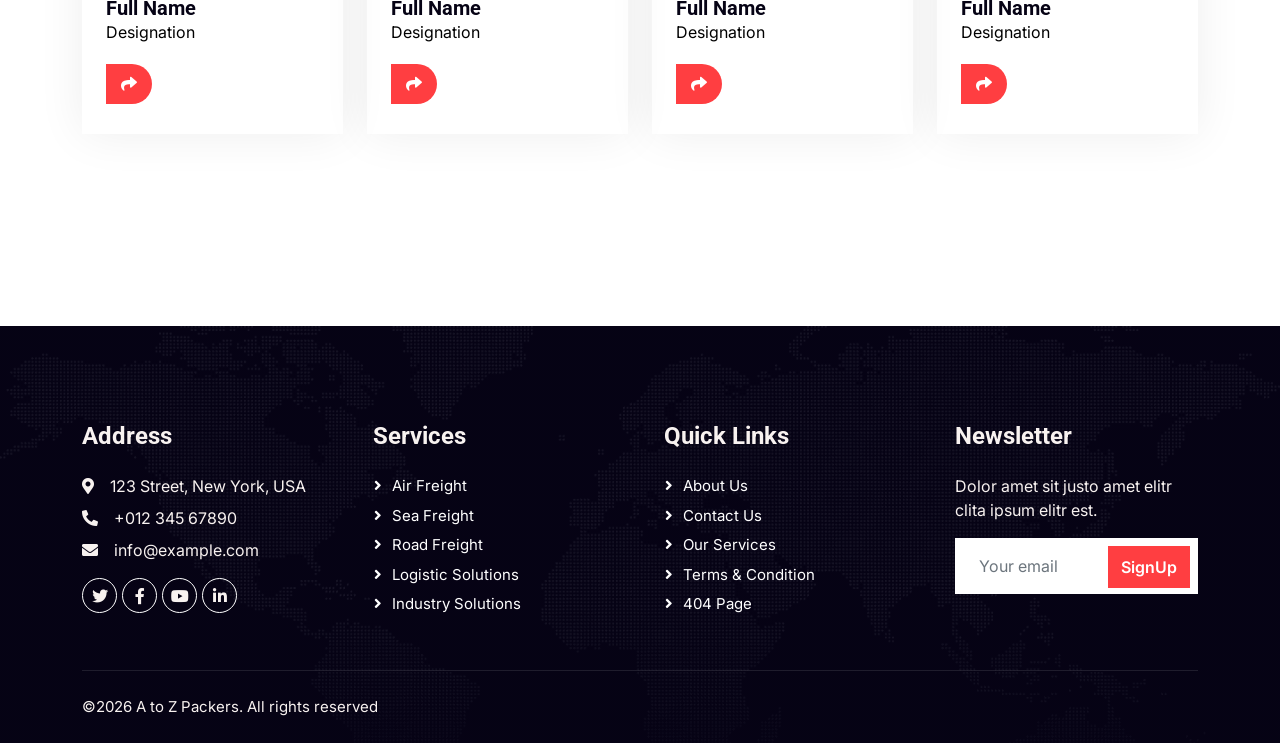
==== commit 3872f884: "mathu" ====
--- a/about.html
+++ b/about.html
@@ -36,7 +36,7 @@
 
 
     <!-- Navbar Start -->
-    <nav class="navbar navbar-expand-lg bg-white navbar-light shadow border-top border-5 border-primary sticky-top p-0">
+    <nav class="navbar navbar-expand-lg bg-white navbar-light shadow  border-5 border-primary sticky-top p-0">
         <a href="index.html" class="navbar-brand bg-primary d-flex align-items-center px-4 px-lg-5">
             <h2 class="mb-2 text-white">A to Z Packers</h2>
         </a>
--- a/css/style.css
+++ b/css/style.css
@@ -160,7 +160,59 @@
         opacity: 1;
     }
 }
-
+/* MOBILE FIX */
+@media (max-width: 991px) {
+  .navbar-collapse {
+    background: #ffffff;
+    padding: 1rem;
+  }
+
+  .navbar .dropdown-menu {
+    position: static;
+    opacity: 1 !important;
+    visibility: visible !important;
+    transform: none !important;
+    box-shadow: none;
+    margin-left: 1rem;
+  }
+}
+@media (max-width: 991px) {
+  .navbar-collapse {
+    position: fixed;
+    top: 0;
+    left: 0;
+    width: 100%;
+    height:auto;               /* FULL SCREEN */
+    background: #fff;  
+         /* menu bg */
+    padding: 100px 20px 20px;    /* space for header */
+    overflow-y: auto;
+    z-index: 1040;
+  }
+}
+@media (max-width: 991px) {
+  [data-theme="dark"] .navbar-collapse {
+    background-color: #13182f !important; /* or #0b2440 */
+  }
+}
+
+.navbar-toggler {
+  position: relative;
+  z-index: 1100;
+}
+/* @media (max-width: 991px) {
+  .dropdown-menu {
+    position: static !important;
+    float: none;
+    box-shadow: none;
+    border: none;
+    margin-left: 1rem;
+  }
+} */
+.navbar-brand{
+      position: relative;
+  z-index: 1100;
+}
 
 /*** Header ***/
 @media (max-width: 768px) {
@@ -529,6 +581,29 @@
 [data-theme="dark"] .navbar .dropdown-item {
   color: #ffffff;
 }
+@media (max-width: 991px) {
+  [data-theme="dark"] .navbar .dropdown-menu {
+    position: static;
+    background-color: transparent;
+    padding-left: 1rem;
+  }
+}
+[data-theme="dark"] .navbar-toggler {
+  border-color: rgba(255, 255, 255, 0.3);
+}
+
+[data-theme="dark"] .navbar-toggler-icon {
+  filter: invert(1);
+}
+@media (max-width: 991px) {
+  [data-theme="dark"] .navbar-collapse .nav-link {
+    color: #fff !important;
+  }
+
+  [data-theme="dark"] .navbar-collapse .nav-link.active {
+    color: #fb873f !important;
+  }
+}
 
 /* Hover effect */
 [data-theme="dark"] .navbar .dropdown-item:hover {
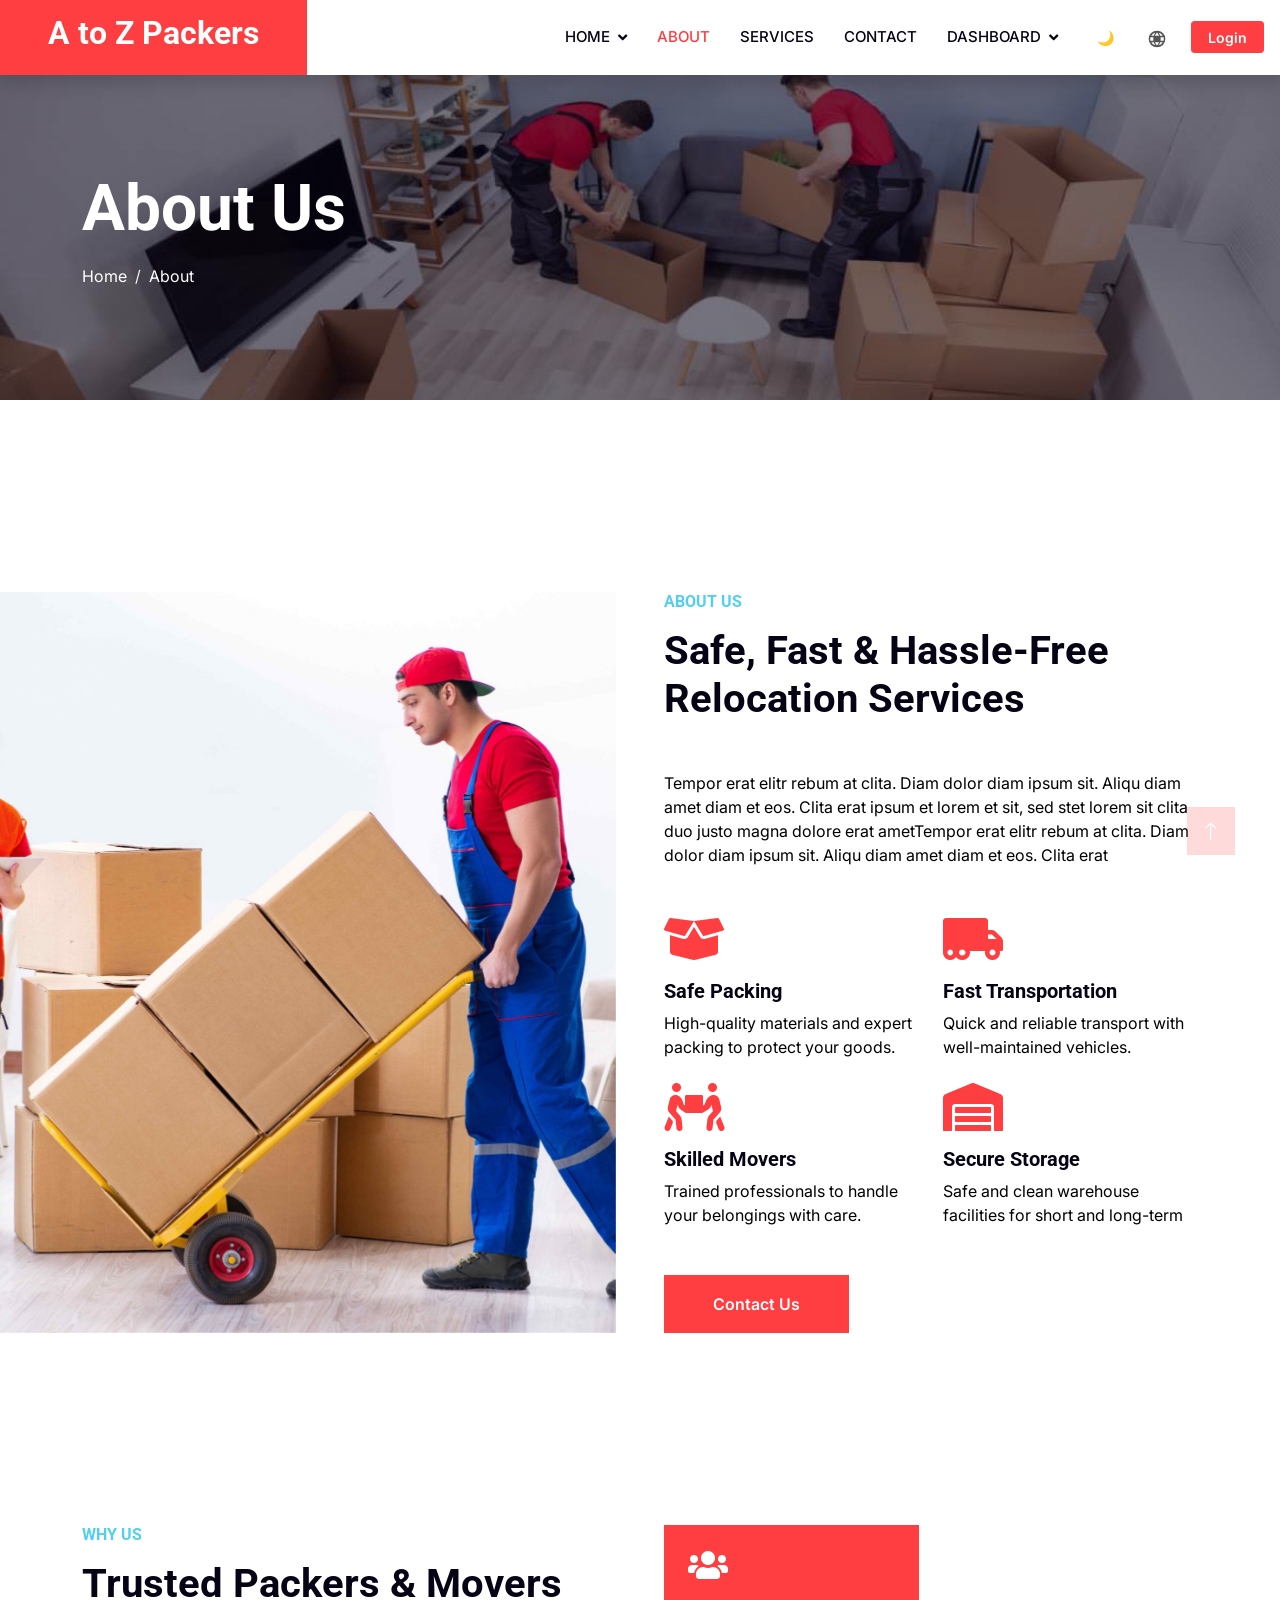
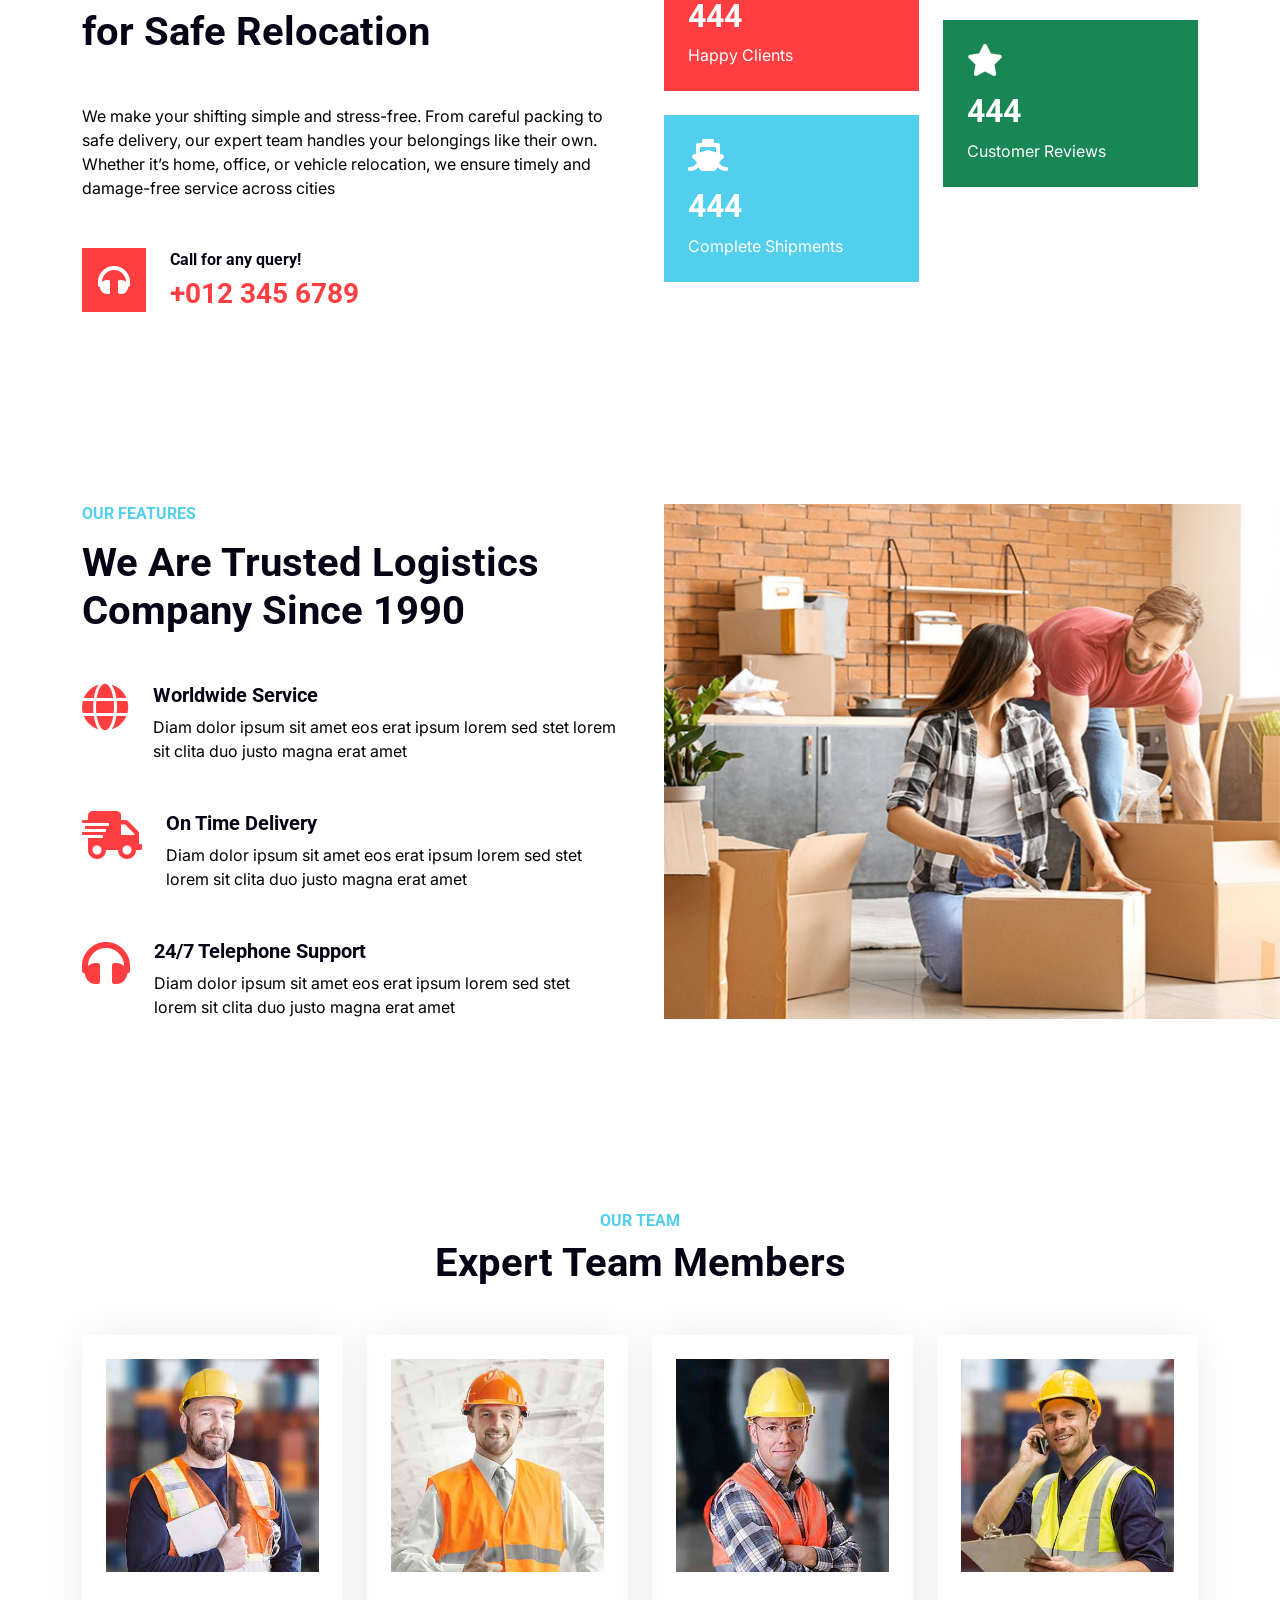
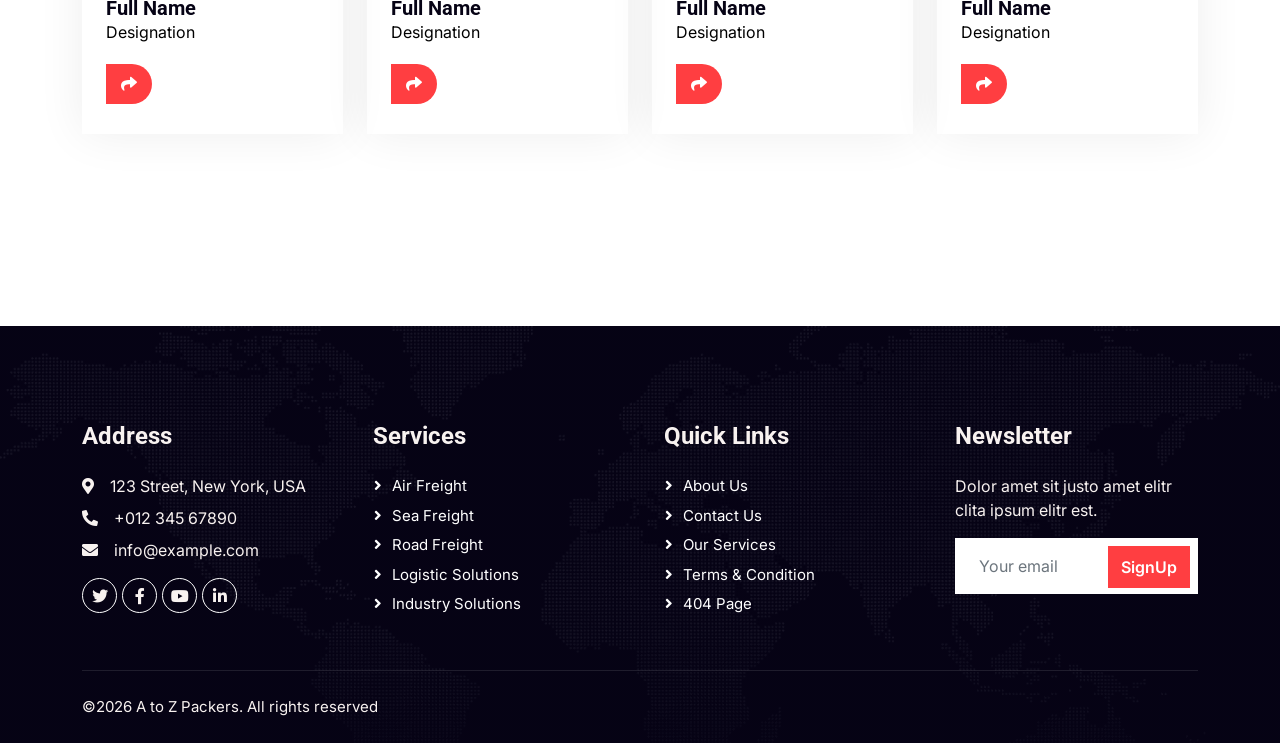
==== commit f395ebe3: "mathu" ====
--- a/about.html
+++ b/about.html
@@ -58,10 +58,15 @@
                 <a href="service.html" class="nav-item nav-link">Services</a>
                 
                 <a href="contact.html" class="nav-item nav-link">Contact</a>
-                 <a href="dashboard.html" class="nav-item nav-link d-flex align-items-center gap-2">
-  <i class="fa fa-user"></i>
-  User
-</a>
+                   <div class="nav-item dropdown">
+                    <a href="#" class="nav-link dropdown-toggle " data-bs-toggle="dropdown"> Dashboard</a>
+                    <div class="dropdown-menu fade-up m-0">
+                        <a href="admin.html" class="dropdown-item">Admin</a>
+                        <a href="dashboard.html" class="dropdown-item">User</a>
+                 
+                    </div>
+                </div>
+                 
             </div>
             <div class="d-flex align-items-center gap-3 pe-3">
   <button class="themeToggle btn btn-sm">🌙</button>
@@ -72,11 +77,9 @@
     </svg>
   </button>
 
-  <h6 class="m-0 d-none d-lg-flex align-items-center">
-    <i class="fa fa-headphones text-primary me-2"></i>+012 345 6789
-  </h6>
-
-  <a href="login.html" class="btn btn-primary btn-sm px-3 d-flex align-items-center justify-content-center" style="height: 32px;">
+ 
+
+  <a href="signup.html" class="btn btn-primary btn-sm px-3 d-flex align-items-center justify-content-center" style="height: 32px;">
   Login
 </a>
 
